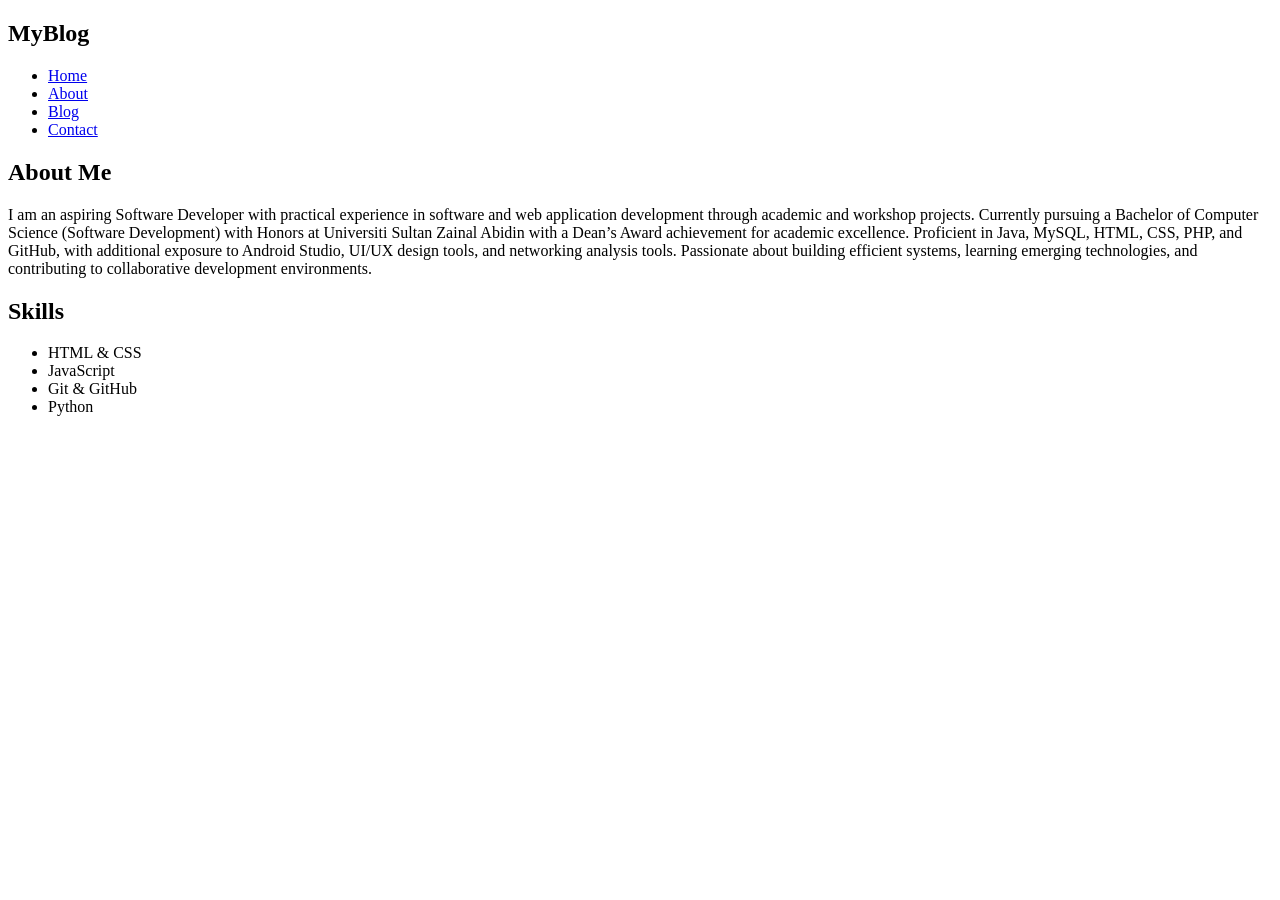
==== about.html @ 18419b21 "Add files via upload" ====
<!DOCTYPE html>
<html lang="en">
<head>
<meta charset="UTF-8">
<title>About Me</title>
<link rel="stylesheet" href="css/style.css">
</head>

<body>

<nav>
    <h2>MyBlog</h2>

    <ul>
        <li><a href="index.html">Home</a></li>
        <li><a href="about.html">About</a></li>
        <li><a href="blog.html">Blog</a></li>
        <li><a href="contact.html">Contact</a></li>
    </ul>
</nav>

<section class="container">

<h1>About Me</h1>

<p>
I am an aspiring Software Developer with practical experience in software and web application development through academic and workshop projects. Currently pursuing a Bachelor of Computer Science (Software Development) with Honors at Universiti Sultan Zainal Abidin with a Dean’s Award achievement for academic excellence. Proficient in Java, MySQL, HTML, CSS, PHP, and GitHub, with additional exposure to Android Studio, UI/UX design tools, and networking analysis tools. Passionate about building efficient systems, learning emerging technologies, and contributing to collaborative development environments.
</p>

<h2>Skills</h2>

<ul>
<li>HTML & CSS</li>
<li>JavaScript</li>
<li>Git & GitHub</li>
<li>Python</li>
</ul>

</section>

</body>
</html>
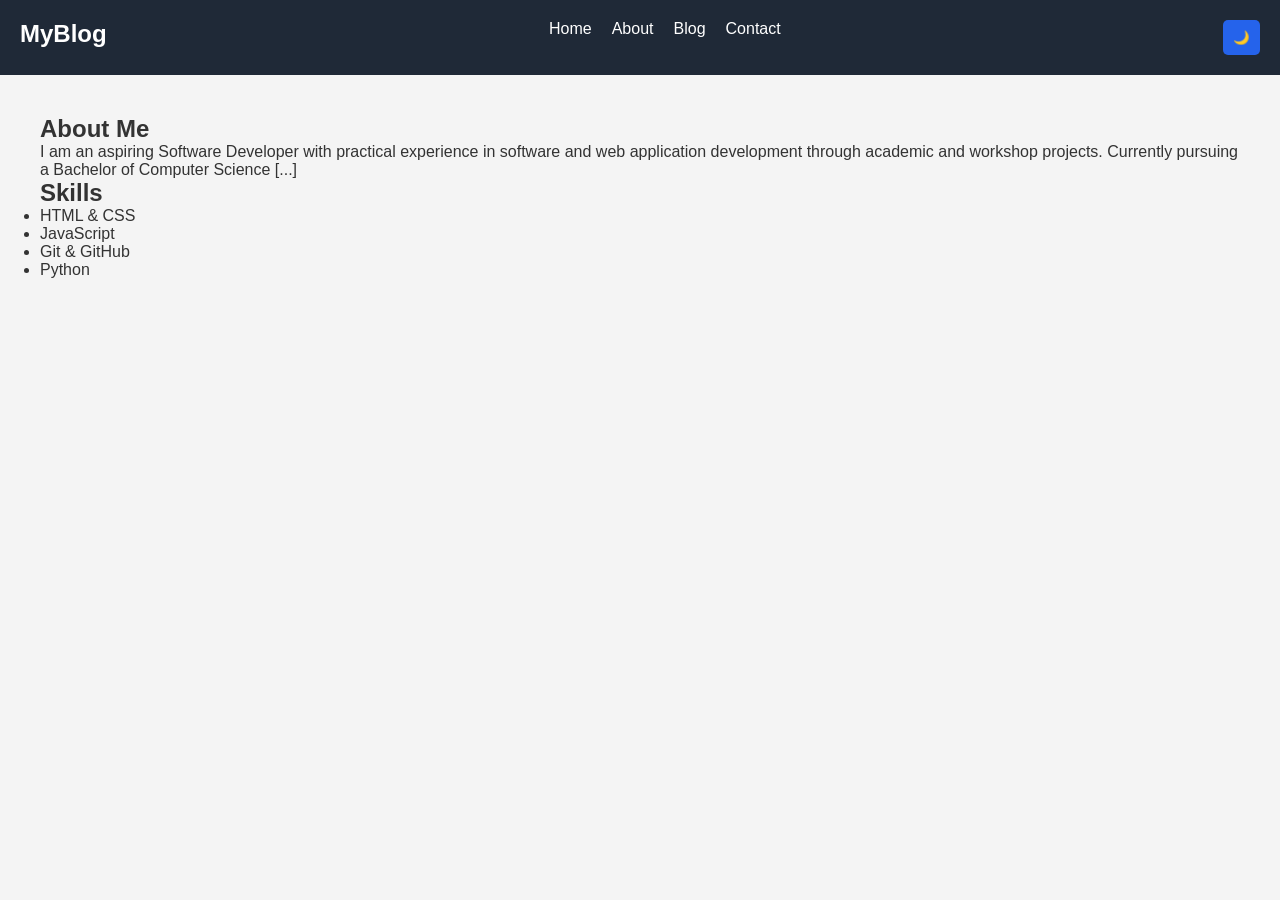
==== commit 50fe4424: "Fix CSS links in all HTML files and add theme button + script" ====
--- a/about.html
+++ b/about.html
@@ -1,42 +1,49 @@
-<!DOCTYPE html>
-<html lang="en">
-<head>
-<meta charset="UTF-8">
-<title>About Me</title>
-<link rel="stylesheet" href="css/style.css">
-</head>
-
-<body>
-
-<nav>
-    <h2>MyBlog</h2>
-
-    <ul>
-        <li><a href="index.html">Home</a></li>
-        <li><a href="about.html">About</a></li>
-        <li><a href="blog.html">Blog</a></li>
-        <li><a href="contact.html">Contact</a></li>
-    </ul>
-</nav>
-
-<section class="container">
-
-<h1>About Me</h1>
-
-<p>
-I am an aspiring Software Developer with practical experience in software and web application development through academic and workshop projects. Currently pursuing a Bachelor of Computer Science (Software Development) with Honors at Universiti Sultan Zainal Abidin with a Dean’s Award achievement for academic excellence. Proficient in Java, MySQL, HTML, CSS, PHP, and GitHub, with additional exposure to Android Studio, UI/UX design tools, and networking analysis tools. Passionate about building efficient systems, learning emerging technologies, and contributing to collaborative development environments.
-</p>
-
-<h2>Skills</h2>
-
-<ul>
-<li>HTML & CSS</li>
-<li>JavaScript</li>
-<li>Git & GitHub</li>
-<li>Python</li>
-</ul>
-
-</section>
-
-</body>
+<!DOCTYPE html>
+<html lang="en">
+<head>
+<meta charset="UTF-8">
+<meta name="viewport" content="width=device-width, initial-scale=1.0">
+<title>About Me</title>
+<link rel="stylesheet" href="style.css">
+</head>
+
+<body>
+
+<header>
+    <nav>
+        <h2>MyBlog</h2>
+
+        <ul>
+            <li><a href="index.html">Home</a></li>
+            <li><a href="about.html">About</a></li>
+            <li><a href="blog.html">Blog</a></li>
+            <li><a href="contact.html">Contact</a></li>
+        </ul>
+
+        <button id="themeBtn">🌙</button>
+    </nav>
+</header>
+
+<section class="container">
+
+<h1>About Me</h1>
+
+<p>
+I am an aspiring Software Developer with practical experience in software and web application development through academic and workshop projects. Currently pursuing a Bachelor of Computer Science [...]
+</p>
+
+<h2>Skills</h2>
+
+<ul>
+<li>HTML & CSS</li>
+<li>JavaScript</li>
+<li>Git & GitHub</li>
+<li>Python</li>
+</ul>
+
+</section>
+
+<script src="script.js"></script>
+
+</body>
 </html>
--- a/style.css
+++ b/style.css
@@ -0,0 +1,148 @@
+*{
+margin:0;
+padding:0;
+box-sizing:border-box;
+font-family:Arial,sans-serif;
+}
+
+:root {
+  --bg-primary: #f4f4f4;
+  --bg-secondary: #ffffff;
+  --text-primary: #333;
+  --nav-bg: #1f2937;
+  --btn-bg: #2563eb;
+  --shadow: 0 2px 10px rgba(0,0,0,.1);
+}
+
+body{
+background: var(--bg-primary);
+color: var(--text-primary);
+transition: background-color 0.3s ease, color 0.3s ease;
+}
+
+nav{
+display:flex;
+justify-content:space-between;
+padding:20px;
+background: var(--nav-bg);
+color:white;
+}
+
+nav ul{
+display:flex;
+list-style:none;
+gap:20px;
+}
+
+nav a{
+color:white;
+text-decoration:none;
+}
+
+.hero{
+height:80vh;
+display:flex;
+flex-direction:column;
+justify-content:center;
+align-items:center;
+text-align:center;
+}
+
+.btn{
+padding:12px 20px;
+background: var(--btn-bg);
+color:white;
+text-decoration:none;
+border-radius:5px;
+margin-top:20px;
+transition: background-color 0.3s ease;
+}
+
+.btn:hover {
+  opacity: 0.9;
+}
+
+.features{
+display:flex;
+gap:20px;
+padding:40px;
+justify-content:center;
+flex-wrap:wrap;
+}
+
+.card{
+background: var(--bg-secondary);
+padding:20px;
+width:300px;
+border-radius:10px;
+box-shadow: var(--shadow);
+transition: background-color 0.3s ease, color 0.3s ease;
+}
+
+.container{
+padding:40px;
+}
+
+form{
+display:flex;
+flex-direction:column;
+gap:15px;
+max-width:500px;
+}
+
+input,
+textarea{
+padding:10px;
+border: 1px solid #ddd;
+border-radius: 5px;
+background: var(--bg-secondary);
+color: var(--text-primary);
+transition: background-color 0.3s ease, color 0.3s ease;
+}
+
+button{
+padding:10px;
+cursor:pointer;
+background: var(--btn-bg);
+color: white;
+border: none;
+border-radius: 5px;
+transition: opacity 0.3s ease;
+}
+
+button:hover {
+  opacity: 0.9;
+}
+
+/* DARK MODE */
+.dark {
+  --bg-primary: #111827;
+  --bg-secondary: #1f2937;
+  --text-primary: #f3f4f6;
+  --nav-bg: #0f172a;
+}
+
+.dark nav {
+  background: var(--nav-bg);
+}
+
+.dark input,
+.dark textarea {
+  background: #374151;
+  color: #f3f4f6;
+  border-color: #4b5563;
+}
+
+@media(max-width:768px){
+
+nav{
+flex-direction:column;
+align-items:center;
+}
+
+.features{
+flex-direction:column;
+align-items:center;
+}
+
+}
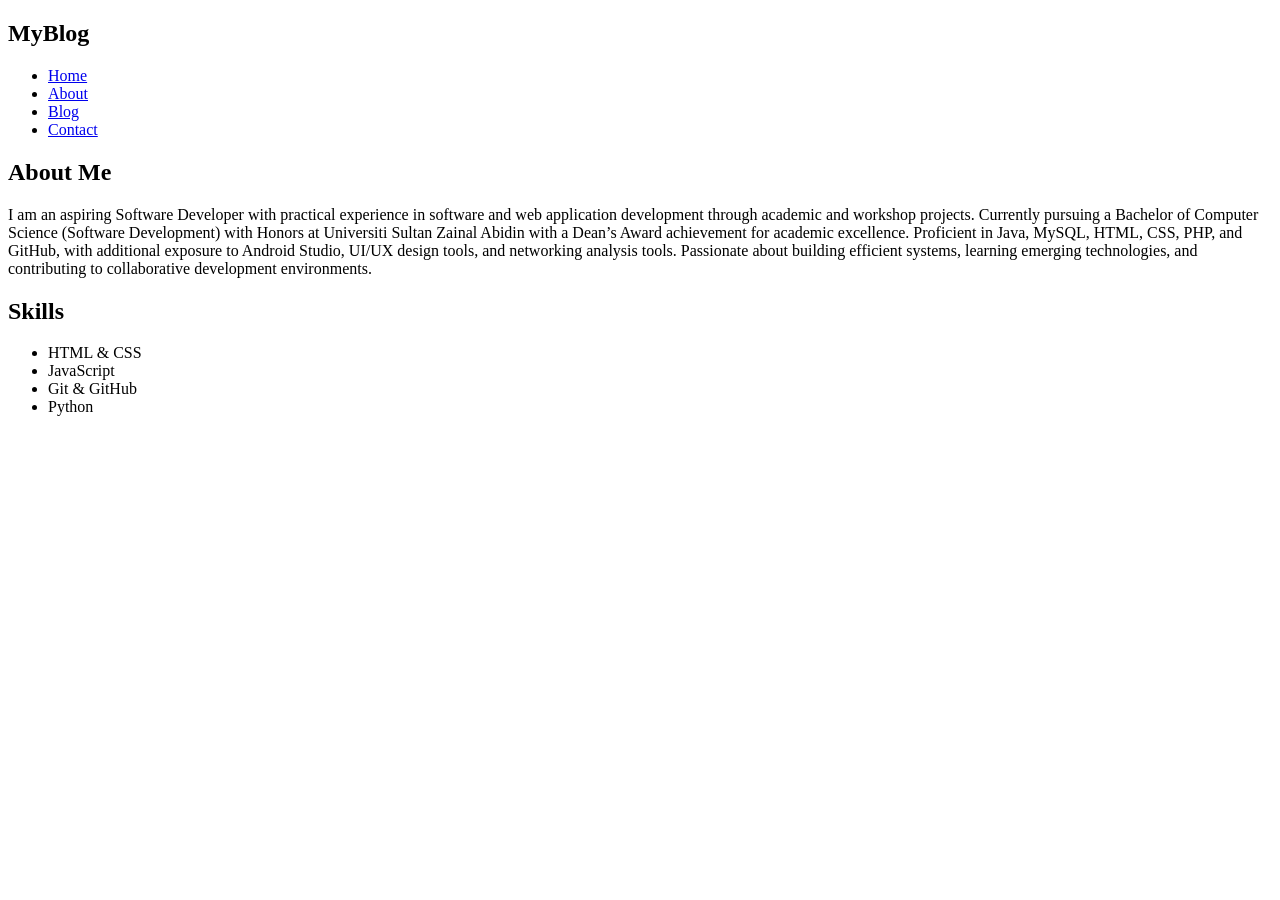
==== commit dca69596: "Add files via upload" ====
--- a/about.html
+++ b/about.html
@@ -1,49 +1,42 @@
-<!DOCTYPE html>
-<html lang="en">
-<head>
-<meta charset="UTF-8">
-<meta name="viewport" content="width=device-width, initial-scale=1.0">
-<title>About Me</title>
-<link rel="stylesheet" href="style.css">
-</head>
-
-<body>
-
-<header>
-    <nav>
-        <h2>MyBlog</h2>
-
-        <ul>
-            <li><a href="index.html">Home</a></li>
-            <li><a href="about.html">About</a></li>
-            <li><a href="blog.html">Blog</a></li>
-            <li><a href="contact.html">Contact</a></li>
-        </ul>
-
-        <button id="themeBtn">🌙</button>
-    </nav>
-</header>
-
-<section class="container">
-
-<h1>About Me</h1>
-
-<p>
-I am an aspiring Software Developer with practical experience in software and web application development through academic and workshop projects. Currently pursuing a Bachelor of Computer Science [...]
-</p>
-
-<h2>Skills</h2>
-
-<ul>
-<li>HTML & CSS</li>
-<li>JavaScript</li>
-<li>Git & GitHub</li>
-<li>Python</li>
-</ul>
-
-</section>
-
-<script src="script.js"></script>
-
-</body>
+<!DOCTYPE html>
+<html lang="en">
+<head>
+<meta charset="UTF-8">
+<title>About Me</title>
+<link rel="stylesheet" href="css/style.css">
+</head>
+
+<body>
+
+<nav>
+    <h2>MyBlog</h2>
+
+    <ul>
+        <li><a href="index.html">Home</a></li>
+        <li><a href="about.html">About</a></li>
+        <li><a href="blog.html">Blog</a></li>
+        <li><a href="contact.html">Contact</a></li>
+    </ul>
+</nav>
+
+<section class="container">
+
+<h1>About Me</h1>
+
+<p>
+I am an aspiring Software Developer with practical experience in software and web application development through academic and workshop projects. Currently pursuing a Bachelor of Computer Science (Software Development) with Honors at Universiti Sultan Zainal Abidin with a Dean’s Award achievement for academic excellence. Proficient in Java, MySQL, HTML, CSS, PHP, and GitHub, with additional exposure to Android Studio, UI/UX design tools, and networking analysis tools. Passionate about building efficient systems, learning emerging technologies, and contributing to collaborative development environments.
+</p>
+
+<h2>Skills</h2>
+
+<ul>
+<li>HTML & CSS</li>
+<li>JavaScript</li>
+<li>Git & GitHub</li>
+<li>Python</li>
+</ul>
+
+</section>
+
+</body>
 </html>
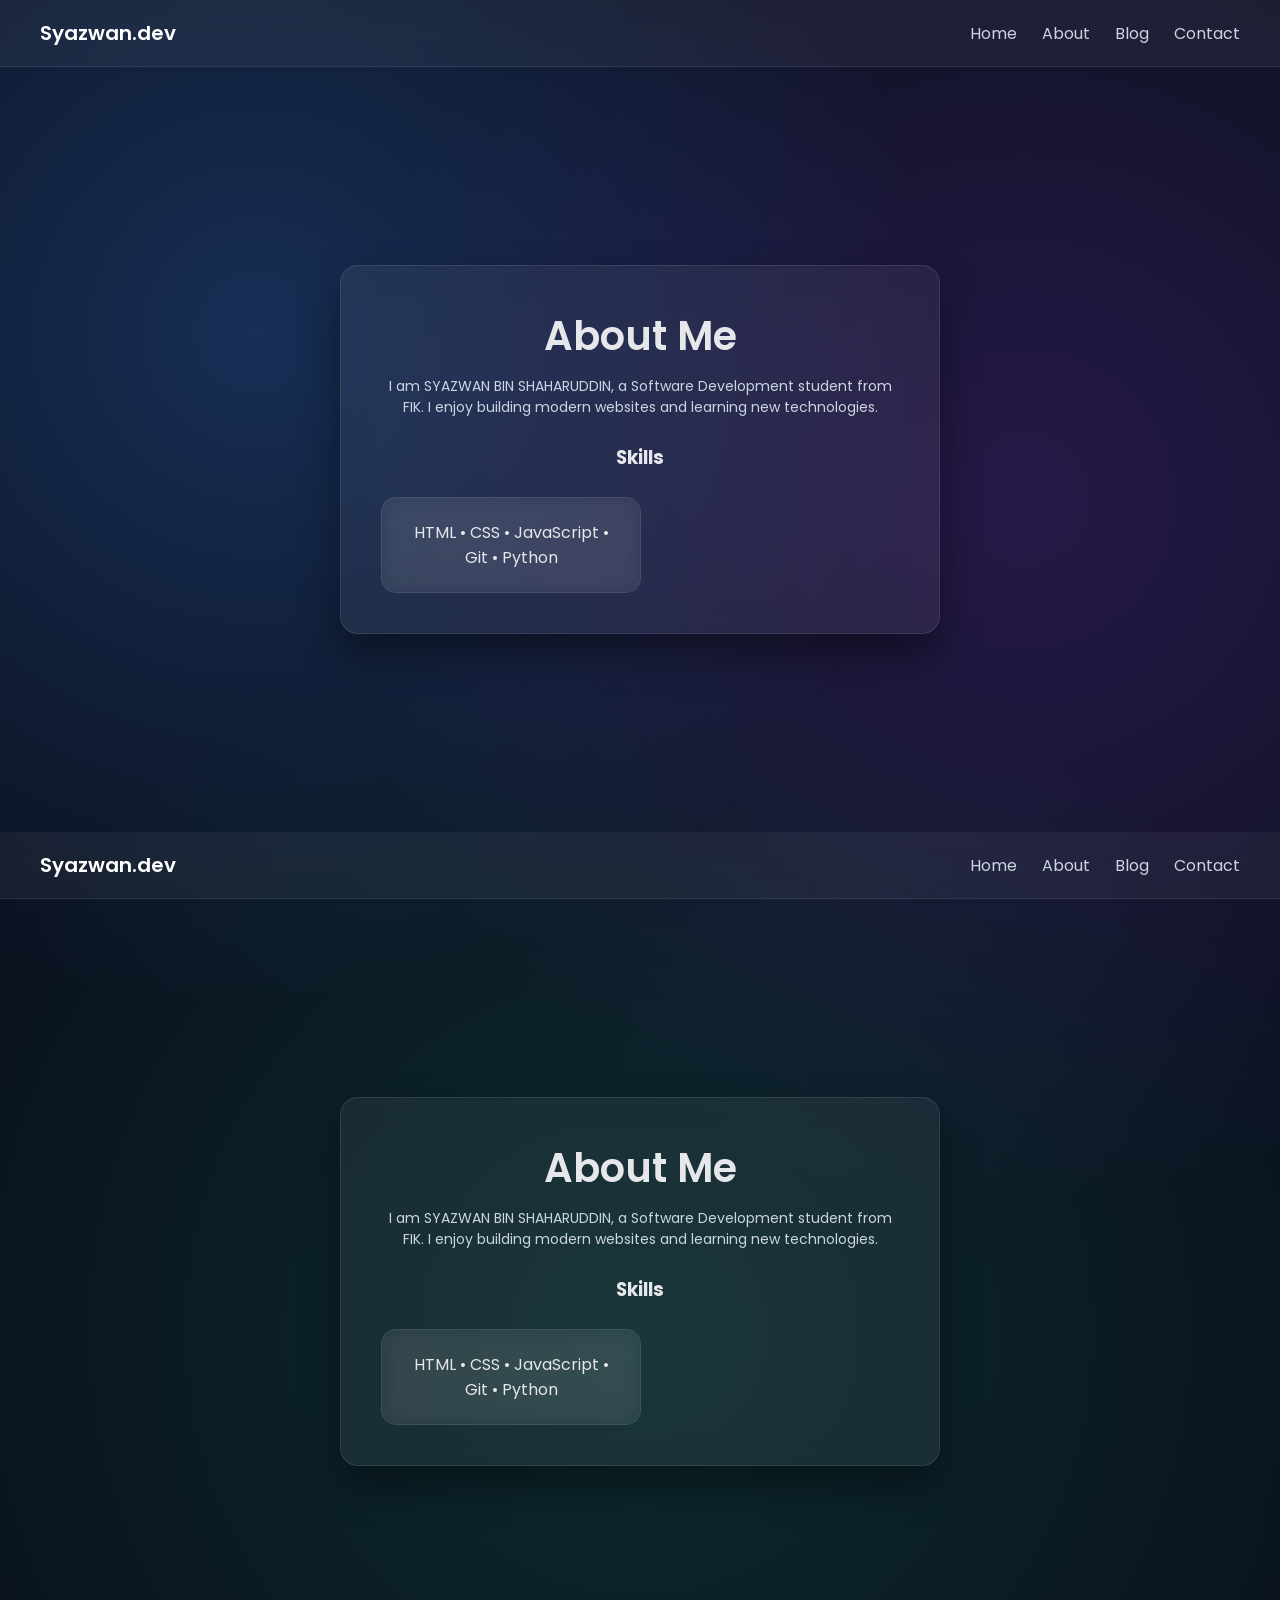
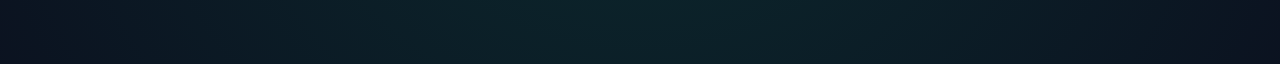
==== commit 032ac4a2: "Revamp About Me page with new layout and content Updated the About Me section with new content and s" ====
--- a/about.html
+++ b/about.html
@@ -8,10 +8,10 @@
 
 <body>
 
-<nav>
-    <h2>MyBlog</h2>
+<nav class="navbar">
+    <div class="logo">Syazwan.dev</div>
 
-    <ul>
+    <ul class="nav-links">
         <li><a href="index.html">Home</a></li>
         <li><a href="about.html">About</a></li>
         <li><a href="blog.html">Blog</a></li>
@@ -19,24 +19,75 @@
     </ul>
 </nav>
 
-<section class="container">
+<section class="hero">
+
+<div class="glass">
 
 <h1>About Me</h1>
 
 <p>
-I am an aspiring Software Developer with practical experience in software and web application development through academic and workshop projects. Currently pursuing a Bachelor of Computer Science (Software Development) with Honors at Universiti Sultan Zainal Abidin with a Dean’s Award achievement for academic excellence. Proficient in Java, MySQL, HTML, CSS, PHP, and GitHub, with additional exposure to Android Studio, UI/UX design tools, and networking analysis tools. Passionate about building efficient systems, learning emerging technologies, and contributing to collaborative development environments.
+I am SYAZWAN BIN SHAHARUDDIN, a Software Development student from FIK.
+I enjoy building modern websites and learning new technologies.
 </p>
 
-<h2>Skills</h2>
+<br>
 
-<ul>
-<li>HTML & CSS</li>
-<li>JavaScript</li>
-<li>Git & GitHub</li>
-<li>Python</li>
-</ul>
+<h3>Skills</h3>
+<br>
+
+<div class="card">
+HTML • CSS • JavaScript • Git • Python
+</div>
+
+</div>
 
 </section>
 
 </body>
-</html>+</html><!DOCTYPE html>
+<html lang="en">
+<head>
+<meta charset="UTF-8">
+<title>About Me</title>
+<link rel="stylesheet" href="css/style.css">
+</head>
+
+<body>
+
+<nav class="navbar">
+    <div class="logo">Syazwan.dev</div>
+
+    <ul class="nav-links">
+        <li><a href="index.html">Home</a></li>
+        <li><a href="about.html">About</a></li>
+        <li><a href="blog.html">Blog</a></li>
+        <li><a href="contact.html">Contact</a></li>
+    </ul>
+</nav>
+
+<section class="hero">
+
+<div class="glass">
+
+<h1>About Me</h1>
+
+<p>
+I am SYAZWAN BIN SHAHARUDDIN, a Software Development student from FIK.
+I enjoy building modern websites and learning new technologies.
+</p>
+
+<br>
+
+<h3>Skills</h3>
+<br>
+
+<div class="card">
+HTML • CSS • JavaScript • Git • Python
+</div>
+
+</div>
+
+</section>
+
+</body>
+</html>
--- a/css/style.css
+++ b/css/style.css
@@ -0,0 +1,204 @@
+@import url('https://fonts.googleapis.com/css2?family=Poppins:wght@300;400;500;600&display=swap');
+
+*{
+margin:0;
+padding:0;
+box-sizing:border-box;
+font-family:'Poppins', sans-serif;
+scroll-behavior:smooth;
+}
+
+body{
+min-height:100vh;
+color:#e5e7eb;
+
+/* 🌟 CLEAN MESH BACKGROUND */
+background:
+radial-gradient(circle at 20% 20%, rgba(59,130,246,0.25), transparent 40%),
+radial-gradient(circle at 80% 30%, rgba(147,51,234,0.20), transparent 45%),
+radial-gradient(circle at 50% 80%, rgba(16,185,129,0.15), transparent 50%),
+#0b1220;
+}
+
+/* ================= NAVBAR ================= */
+.navbar{
+display:flex;
+justify-content:space-between;
+align-items:center;
+padding:18px 40px;
+background:rgba(255,255,255,0.05);
+backdrop-filter: blur(12px);
+border-bottom:1px solid rgba(255,255,255,0.08);
+position:sticky;
+top:0;
+z-index:1000;
+}
+
+.logo{
+font-weight:600;
+font-size:20px;
+color:#ffffff;
+}
+
+.nav-links{
+display:flex;
+gap:25px;
+list-style:none;
+}
+
+.nav-links a{
+text-decoration:none;
+color:#cbd5e1;
+font-weight:400;
+transition:0.3s;
+}
+
+.nav-links a:hover{
+color:#60a5fa;
+}
+
+/* ================= HERO ================= */
+.hero{
+height:85vh;
+display:flex;
+justify-content:center;
+align-items:center;
+text-align:center;
+padding:20px;
+}
+
+.glass{
+max-width:600px;
+padding:40px;
+border-radius:18px;
+background:rgba(255,255,255,0.06);
+border:1px solid rgba(255,255,255,0.1);
+backdrop-filter: blur(15px);
+box-shadow:0 20px 40px rgba(0,0,0,0.4);
+}
+
+.hero h1{
+font-size:40px;
+font-weight:600;
+margin-bottom:10px;
+}
+
+.highlight{
+color:#60a5fa;
+}
+
+.typing{
+margin:10px 0;
+font-size:18px;
+color:#93c5fd;
+min-height:24px;
+}
+
+.hero p{
+font-size:14px;
+color:#cbd5e1;
+margin-top:10px;
+}
+
+/* ================= BUTTON ================= */
+.btn{
+display:inline-block;
+margin-top:20px;
+padding:12px 22px;
+background:#3b82f6;
+color:white;
+text-decoration:none;
+border-radius:10px;
+transition:0.3s;
+font-weight:500;
+}
+
+.btn:hover{
+transform:translateY(-2px);
+background:#2563eb;
+}
+
+/* ================= CARDS ================= */
+.cards{
+display:flex;
+justify-content:center;
+gap:20px;
+flex-wrap:wrap;
+padding:50px 20px;
+}
+
+.card{
+width:260px;
+padding:22px;
+border-radius:15px;
+background:rgba(255,255,255,0.06);
+border:1px solid rgba(255,255,255,0.08);
+backdrop-filter: blur(10px);
+transition:0.3s;
+}
+
+.card:hover{
+transform:translateY(-6px);
+border-color:rgba(96,165,250,0.4);
+}
+
+.card h3{
+margin-bottom:8px;
+color:#ffffff;
+}
+
+.card p{
+font-size:13px;
+color:#cbd5e1;
+}
+
+/* ================= FORM ================= */
+form{
+display:flex;
+flex-direction:column;
+gap:12px;
+max-width:500px;
+margin:auto;
+}
+
+input, textarea{
+padding:12px;
+border-radius:8px;
+border:none;
+outline:none;
+background:rgba(255,255,255,0.08);
+color:white;
+}
+
+button{
+padding:12px;
+border:none;
+border-radius:8px;
+background:#3b82f6;
+color:white;
+cursor:pointer;
+}
+
+/* ================= MOBILE ================= */
+@media(max-width:768px){
+
+.navbar{
+flex-direction:column;
+gap:10px;
+}
+
+.nav-links{
+flex-direction:column;
+align-items:center;
+gap:10px;
+}
+
+.hero h1{
+font-size:28px;
+}
+
+.cards{
+flex-direction:column;
+align-items:center;
+}
+}
--- a/css/style.css
+++ b/css/style.css
@@ -0,0 +1,204 @@
+@import url('https://fonts.googleapis.com/css2?family=Poppins:wght@300;400;500;600&display=swap');
+
+*{
+margin:0;
+padding:0;
+box-sizing:border-box;
+font-family:'Poppins', sans-serif;
+scroll-behavior:smooth;
+}
+
+body{
+min-height:100vh;
+color:#e5e7eb;
+
+/* 🌟 CLEAN MESH BACKGROUND */
+background:
+radial-gradient(circle at 20% 20%, rgba(59,130,246,0.25), transparent 40%),
+radial-gradient(circle at 80% 30%, rgba(147,51,234,0.20), transparent 45%),
+radial-gradient(circle at 50% 80%, rgba(16,185,129,0.15), transparent 50%),
+#0b1220;
+}
+
+/* ================= NAVBAR ================= */
+.navbar{
+display:flex;
+justify-content:space-between;
+align-items:center;
+padding:18px 40px;
+background:rgba(255,255,255,0.05);
+backdrop-filter: blur(12px);
+border-bottom:1px solid rgba(255,255,255,0.08);
+position:sticky;
+top:0;
+z-index:1000;
+}
+
+.logo{
+font-weight:600;
+font-size:20px;
+color:#ffffff;
+}
+
+.nav-links{
+display:flex;
+gap:25px;
+list-style:none;
+}
+
+.nav-links a{
+text-decoration:none;
+color:#cbd5e1;
+font-weight:400;
+transition:0.3s;
+}
+
+.nav-links a:hover{
+color:#60a5fa;
+}
+
+/* ================= HERO ================= */
+.hero{
+height:85vh;
+display:flex;
+justify-content:center;
+align-items:center;
+text-align:center;
+padding:20px;
+}
+
+.glass{
+max-width:600px;
+padding:40px;
+border-radius:18px;
+background:rgba(255,255,255,0.06);
+border:1px solid rgba(255,255,255,0.1);
+backdrop-filter: blur(15px);
+box-shadow:0 20px 40px rgba(0,0,0,0.4);
+}
+
+.hero h1{
+font-size:40px;
+font-weight:600;
+margin-bottom:10px;
+}
+
+.highlight{
+color:#60a5fa;
+}
+
+.typing{
+margin:10px 0;
+font-size:18px;
+color:#93c5fd;
+min-height:24px;
+}
+
+.hero p{
+font-size:14px;
+color:#cbd5e1;
+margin-top:10px;
+}
+
+/* ================= BUTTON ================= */
+.btn{
+display:inline-block;
+margin-top:20px;
+padding:12px 22px;
+background:#3b82f6;
+color:white;
+text-decoration:none;
+border-radius:10px;
+transition:0.3s;
+font-weight:500;
+}
+
+.btn:hover{
+transform:translateY(-2px);
+background:#2563eb;
+}
+
+/* ================= CARDS ================= */
+.cards{
+display:flex;
+justify-content:center;
+gap:20px;
+flex-wrap:wrap;
+padding:50px 20px;
+}
+
+.card{
+width:260px;
+padding:22px;
+border-radius:15px;
+background:rgba(255,255,255,0.06);
+border:1px solid rgba(255,255,255,0.08);
+backdrop-filter: blur(10px);
+transition:0.3s;
+}
+
+.card:hover{
+transform:translateY(-6px);
+border-color:rgba(96,165,250,0.4);
+}
+
+.card h3{
+margin-bottom:8px;
+color:#ffffff;
+}
+
+.card p{
+font-size:13px;
+color:#cbd5e1;
+}
+
+/* ================= FORM ================= */
+form{
+display:flex;
+flex-direction:column;
+gap:12px;
+max-width:500px;
+margin:auto;
+}
+
+input, textarea{
+padding:12px;
+border-radius:8px;
+border:none;
+outline:none;
+background:rgba(255,255,255,0.08);
+color:white;
+}
+
+button{
+padding:12px;
+border:none;
+border-radius:8px;
+background:#3b82f6;
+color:white;
+cursor:pointer;
+}
+
+/* ================= MOBILE ================= */
+@media(max-width:768px){
+
+.navbar{
+flex-direction:column;
+gap:10px;
+}
+
+.nav-links{
+flex-direction:column;
+align-items:center;
+gap:10px;
+}
+
+.hero h1{
+font-size:28px;
+}
+
+.cards{
+flex-direction:column;
+align-items:center;
+}
+}
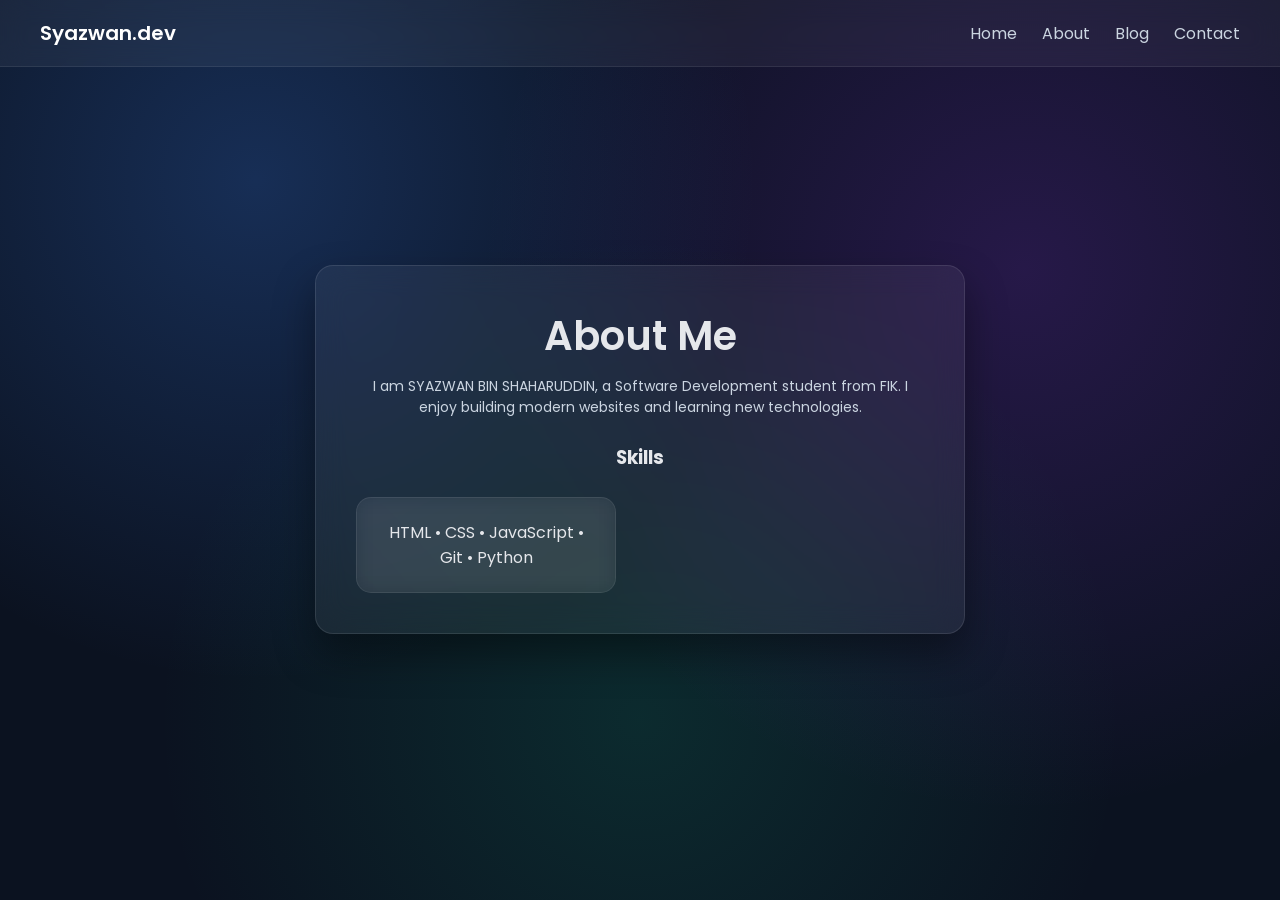
==== commit 9c7e81b1: "Remove duplicate HTML structure in about.html" ====
--- a/about.html
+++ b/about.html
@@ -44,50 +44,4 @@
 </section>
 
 </body>
-</html><!DOCTYPE html>
-<html lang="en">
-<head>
-<meta charset="UTF-8">
-<title>About Me</title>
-<link rel="stylesheet" href="css/style.css">
-</head>
-
-<body>
-
-<nav class="navbar">
-    <div class="logo">Syazwan.dev</div>
-
-    <ul class="nav-links">
-        <li><a href="index.html">Home</a></li>
-        <li><a href="about.html">About</a></li>
-        <li><a href="blog.html">Blog</a></li>
-        <li><a href="contact.html">Contact</a></li>
-    </ul>
-</nav>
-
-<section class="hero">
-
-<div class="glass">
-
-<h1>About Me</h1>
-
-<p>
-I am SYAZWAN BIN SHAHARUDDIN, a Software Development student from FIK.
-I enjoy building modern websites and learning new technologies.
-</p>
-
-<br>
-
-<h3>Skills</h3>
-<br>
-
-<div class="card">
-HTML • CSS • JavaScript • Git • Python
-</div>
-
-</div>
-
-</section>
-
-</body>
 </html>
--- a/css/style.css
+++ b/css/style.css
@@ -1,5 +1,6 @@
 @import url('https://fonts.googleapis.com/css2?family=Poppins:wght@300;400;500;600&display=swap');
 
+/* ================= BASE ================= */
 *{
 margin:0;
 padding:0;
@@ -12,7 +13,7 @@
 min-height:100vh;
 color:#e5e7eb;
 
-/* 🌟 CLEAN MESH BACKGROUND */
+/* 🌟 CLEAN MODERN MESH BACKGROUND */
 background:
 radial-gradient(circle at 20% 20%, rgba(59,130,246,0.25), transparent 40%),
 radial-gradient(circle at 80% 30%, rgba(147,51,234,0.20), transparent 45%),
@@ -35,8 +36,8 @@
 }
 
 .logo{
+font-size:20px;
 font-weight:600;
-font-size:20px;
 color:#ffffff;
 }
 
@@ -51,8 +52,10 @@
 color:#cbd5e1;
 font-weight:400;
 transition:0.3s;
-}
-
+position:relative;
+}
+
+/* hover effect */
 .nav-links a:hover{
 color:#60a5fa;
 }
@@ -68,13 +71,14 @@
 }
 
 .glass{
-max-width:600px;
+max-width:650px;
 padding:40px;
 border-radius:18px;
 background:rgba(255,255,255,0.06);
 border:1px solid rgba(255,255,255,0.1);
 backdrop-filter: blur(15px);
 box-shadow:0 20px 40px rgba(0,0,0,0.4);
+animation: fadeIn 1s ease-in-out;
 }
 
 .hero h1{
@@ -87,17 +91,18 @@
 color:#60a5fa;
 }
 
+.hero p{
+font-size:14px;
+color:#cbd5e1;
+margin-top:10px;
+}
+
+/* ================= TYPING ================= */
 .typing{
 margin:10px 0;
 font-size:18px;
 color:#93c5fd;
 min-height:24px;
-}
-
-.hero p{
-font-size:14px;
-color:#cbd5e1;
-margin-top:10px;
 }
 
 /* ================= BUTTON ================= */
@@ -135,6 +140,7 @@
 border:1px solid rgba(255,255,255,0.08);
 backdrop-filter: blur(10px);
 transition:0.3s;
+animation: fadeIn 1s ease-in-out;
 }
 
 .card:hover{
@@ -168,6 +174,11 @@
 outline:none;
 background:rgba(255,255,255,0.08);
 color:white;
+border:1px solid rgba(255,255,255,0.1);
+}
+
+input:focus, textarea:focus{
+border-color:#60a5fa;
 }
 
 button{
@@ -177,6 +188,23 @@
 background:#3b82f6;
 color:white;
 cursor:pointer;
+transition:0.3s;
+}
+
+button:hover{
+background:#2563eb;
+}
+
+/* ================= ANIMATION ================= */
+@keyframes fadeIn{
+from{
+opacity:0;
+transform:translateY(20px);
+}
+to{
+opacity:1;
+transform:translateY(0);
+}
 }
 
 /* ================= MOBILE ================= */
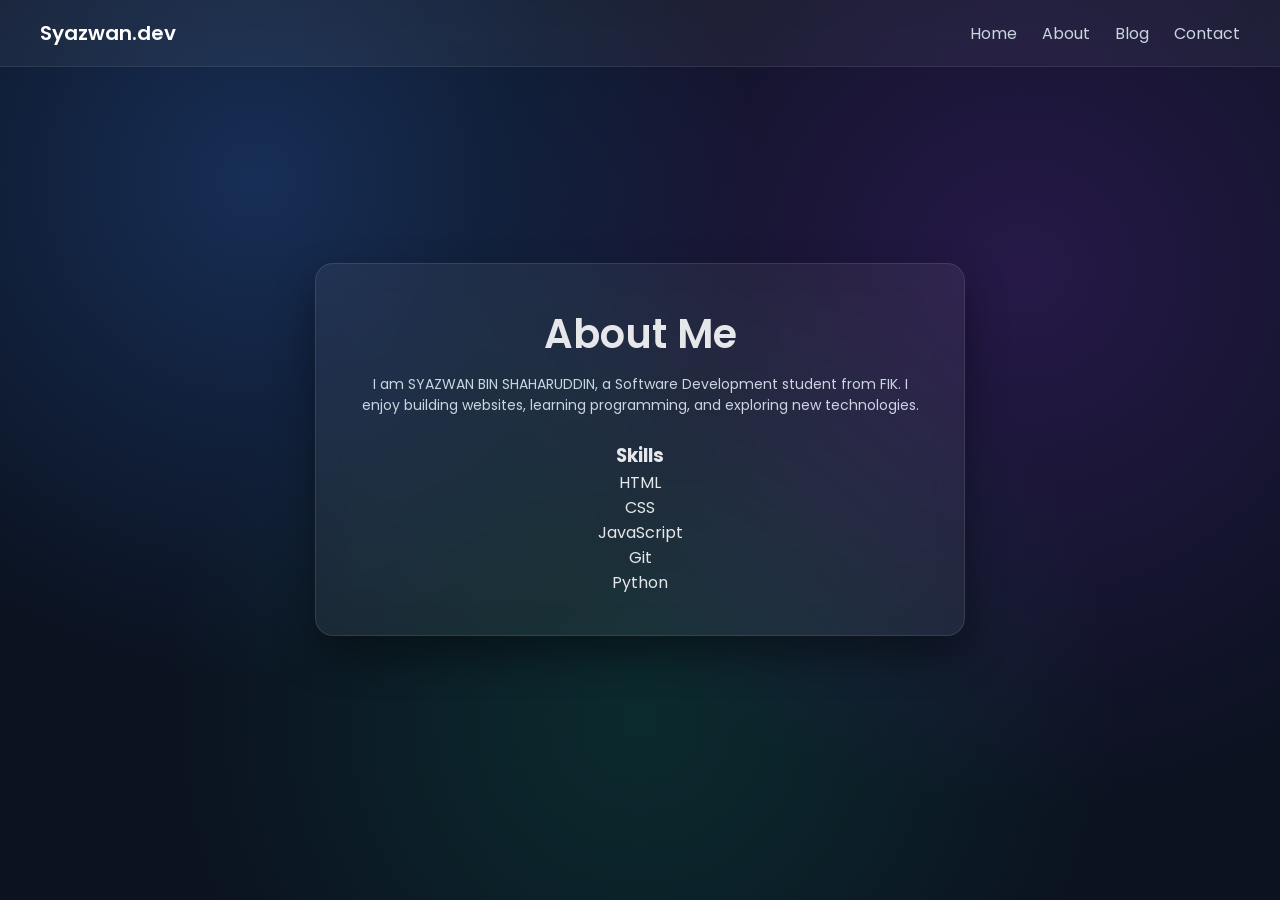
==== commit 086f9f8c: "Enhance about.html with responsive layout and skills grid Updated the about page with responsive des" ====
--- a/about.html
+++ b/about.html
@@ -2,6 +2,7 @@
 <html lang="en">
 <head>
 <meta charset="UTF-8">
+<meta name="viewport" content="width=device-width, initial-scale=1.0">
 <title>About Me</title>
 <link rel="stylesheet" href="css/style.css">
 </head>
@@ -27,16 +28,21 @@
 
 <p>
 I am SYAZWAN BIN SHAHARUDDIN, a Software Development student from FIK.
-I enjoy building modern websites and learning new technologies.
+I enjoy building websites, learning programming, and exploring new technologies.
 </p>
 
 <br>
 
 <h3>Skills</h3>
-<br>
 
-<div class="card">
-HTML • CSS • JavaScript • Git • Python
+<div class="skills-grid">
+
+<div class="skill">HTML</div>
+<div class="skill">CSS</div>
+<div class="skill">JavaScript</div>
+<div class="skill">Git</div>
+<div class="skill">Python</div>
+
 </div>
 
 </div>
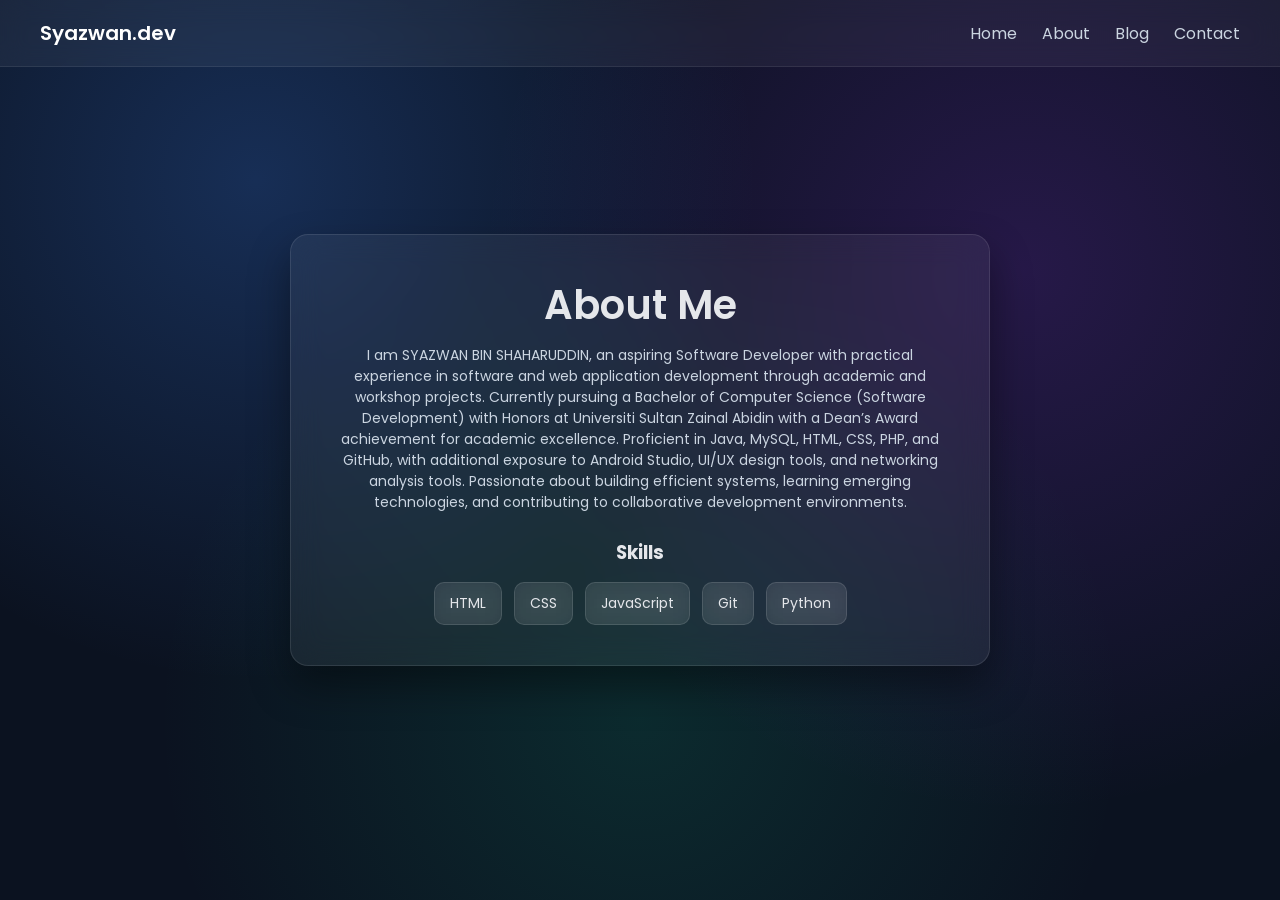
==== commit c61fd57c: "Update about.html" ====
--- a/about.html
+++ b/about.html
@@ -27,8 +27,7 @@
 <h1>About Me</h1>
 
 <p>
-I am SYAZWAN BIN SHAHARUDDIN, a Software Development student from FIK.
-I enjoy building websites, learning programming, and exploring new technologies.
+I am SYAZWAN BIN SHAHARUDDIN, an aspiring Software Developer with practical experience in software and web application development through academic and workshop projects. Currently pursuing a Bachelor of Computer Science (Software Development) with Honors at Universiti Sultan Zainal Abidin with a Dean’s Award achievement for academic excellence. Proficient in Java, MySQL, HTML, CSS, PHP, and GitHub, with additional exposure to Android Studio, UI/UX design tools, and networking analysis tools. Passionate about building efficient systems, learning emerging technologies, and contributing to collaborative development environments.
 </p>
 
 <br>
--- a/css/style.css
+++ b/css/style.css
@@ -1,6 +1,6 @@
 @import url('https://fonts.googleapis.com/css2?family=Poppins:wght@300;400;500;600&display=swap');
 
-/* ================= BASE ================= */
+/* ================= RESET ================= */
 *{
 margin:0;
 padding:0;
@@ -9,11 +9,12 @@
 scroll-behavior:smooth;
 }
 
+/* ================= BODY ================= */
 body{
 min-height:100vh;
 color:#e5e7eb;
 
-/* 🌟 CLEAN MODERN MESH BACKGROUND */
+/* 🌟 CLEAN MODERN BACKGROUND */
 background:
 radial-gradient(circle at 20% 20%, rgba(59,130,246,0.25), transparent 40%),
 radial-gradient(circle at 80% 30%, rgba(147,51,234,0.20), transparent 45%),
@@ -50,19 +51,17 @@
 .nav-links a{
 text-decoration:none;
 color:#cbd5e1;
+transition:0.3s;
 font-weight:400;
-transition:0.3s;
-position:relative;
-}
-
-/* hover effect */
+}
+
 .nav-links a:hover{
 color:#60a5fa;
 }
 
 /* ================= HERO ================= */
 .hero{
-height:85vh;
+min-height:85vh;
 display:flex;
 justify-content:center;
 align-items:center;
@@ -71,38 +70,30 @@
 }
 
 .glass{
-max-width:650px;
+max-width:700px;
 padding:40px;
 border-radius:18px;
 background:rgba(255,255,255,0.06);
 border:1px solid rgba(255,255,255,0.1);
 backdrop-filter: blur(15px);
 box-shadow:0 20px 40px rgba(0,0,0,0.4);
-animation: fadeIn 1s ease-in-out;
-}
-
+}
+
+/* ================= TEXT ================= */
 .hero h1{
 font-size:40px;
 font-weight:600;
 margin-bottom:10px;
 }
 
-.highlight{
-color:#60a5fa;
-}
-
 .hero p{
 font-size:14px;
 color:#cbd5e1;
 margin-top:10px;
 }
 
-/* ================= TYPING ================= */
-.typing{
-margin:10px 0;
-font-size:18px;
-color:#93c5fd;
-min-height:24px;
+.highlight{
+color:#60a5fa;
 }
 
 /* ================= BUTTON ================= */
@@ -140,7 +131,7 @@
 border:1px solid rgba(255,255,255,0.08);
 backdrop-filter: blur(10px);
 transition:0.3s;
-animation: fadeIn 1s ease-in-out;
+text-align:center;
 }
 
 .card:hover{
@@ -156,6 +147,31 @@
 .card p{
 font-size:13px;
 color:#cbd5e1;
+}
+
+/* ================= SKILLS (FIXED CENTER) ================= */
+.skills-grid{
+display:flex;
+flex-wrap:wrap;
+justify-content:center;
+gap:12px;
+margin-top:15px;
+}
+
+.skill{
+padding:10px 15px;
+background:rgba(255,255,255,0.08);
+border:1px solid rgba(255,255,255,0.12);
+border-radius:10px;
+backdrop-filter: blur(10px);
+color:#e5e7eb;
+font-size:14px;
+transition:0.3s;
+}
+
+.skill:hover{
+transform:translateY(-3px);
+border-color:#60a5fa;
 }
 
 /* ================= FORM ================= */
